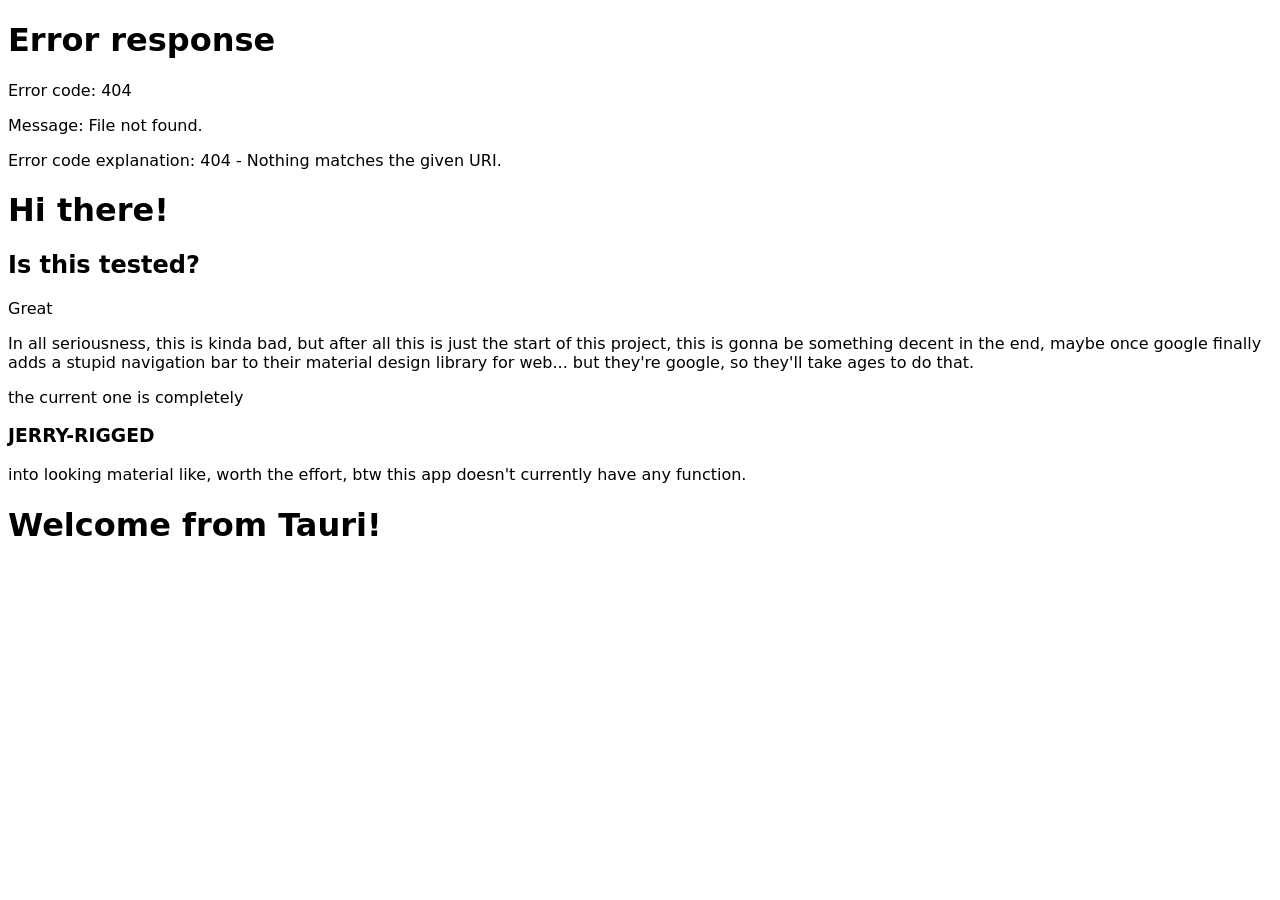
==== ui/index.html @ 96e8c99d "Add backend functionality." ====
<!DOCTYPE html>
<html lang="en">
  <head>
    <script type="module" src="./js/material.js"></script>
    <script src="./js/bundle.js"></script>
    <link rel="stylesheet" href="./css/index.css">
    <style>
      :root {
        font-family: 'Roboto', system-ui, sans-serif;
      }
    </style>
    <meta charset="UTF-8" />
    <meta name="viewport" content="width=device-width, initial-scale=1.0" />
    <title>Document</title>
  </head>
  <body class="md-body">
    <div id="include-nav"></div>
    <script>
      const contentContainer = document.getElementById('include-nav');
      fetch('nav.html')
        .then(response => response.text())
        .then(data => {
          contentContainer.innerHTML = data;
        })
        .catch(error => {
          console.error(error); // Handle any errors during fetching
        });
    </script>
    <div class="main">
      <h1>Hi there!</h1>
      <h2>Is this tested?</h2>
      <md-checkbox></md-checkbox>
      <md-filled-button>Great</md-filled-button>
      <p>In all seriousness, this is kinda bad, but after all this is just the start of this project, this is gonna be something decent in the end, maybe once google finally adds a stupid navigation bar to their material design library for web... but they're google, so they'll take ages to do that.
      <p>the current one is completely <h3>JERRY-RIGGED</h3> into looking material like, worth the effort, btw this app doesn't currently have any function.</p>
    </div>
    <div class="main">
    <h1 id="header">Welcome from Tauri!</h1>
    <script>
      // access the pre-bundled global API functions
      const { invoke } = window.__TAURI__.tauri

      // now we can call our Command!
      // You will see "Welcome from Tauri" replaced
      // by "Hello, World!"!
      invoke('greet', { name: 'Worm' })
        // `invoke` returns a Promise
        .then((response) => {
          window.header.innerHTML = response
        })
    </script>
    </div>
  </body>
</html>
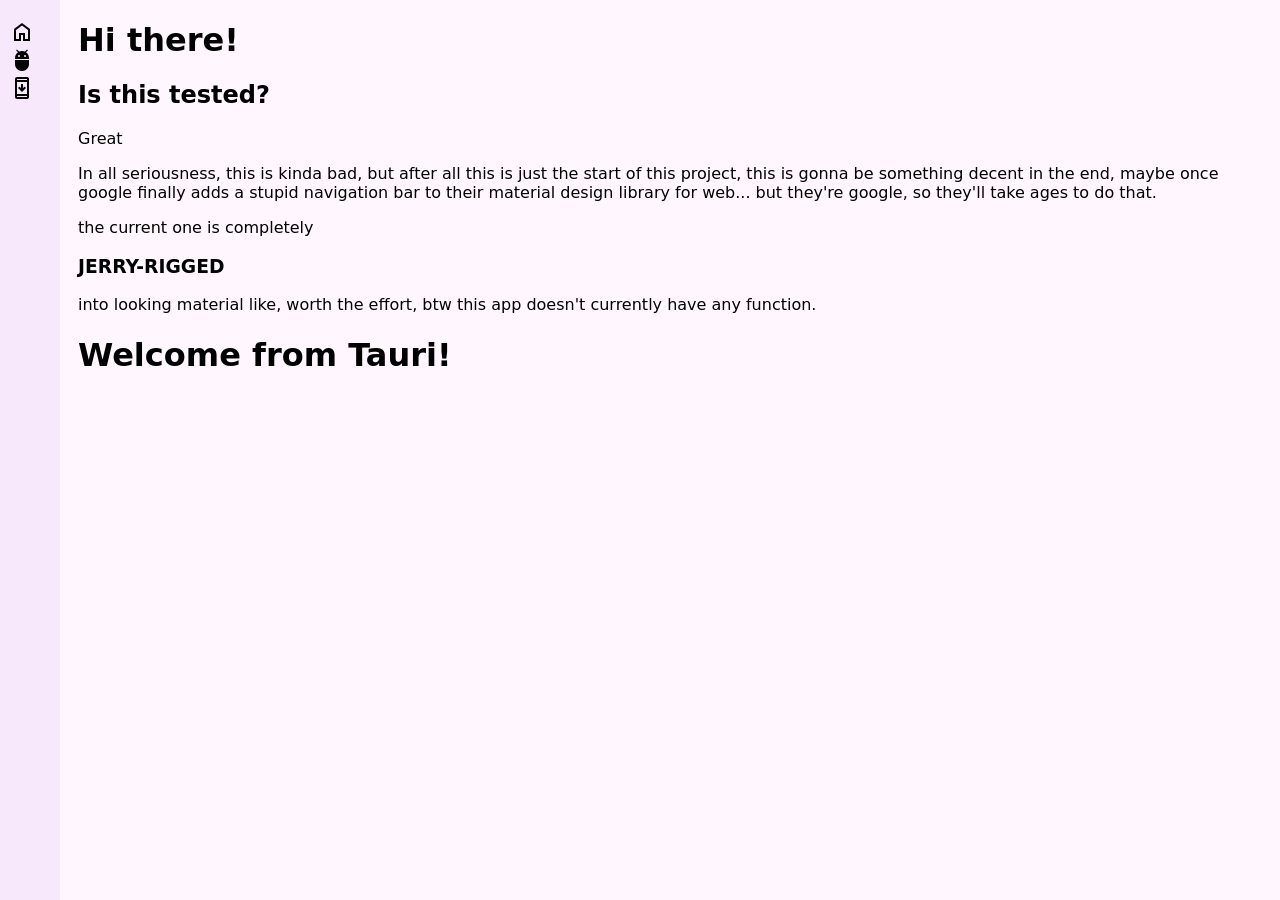
==== commit d6c50aea: "Merge branch 'master' of github.com:ElliotRipa/Sidekick" ====
--- a/ui/index.html
+++ b/ui/index.html
@@ -4,6 +4,7 @@
     <script type="module" src="./js/material.js"></script>
     <script src="./js/bundle.js"></script>
     <link rel="stylesheet" href="./css/index.css">
+    <link rel="stylesheet" href="https://fonts.googleapis.com/css2?family=Material+Symbols+Outlined:opsz,wght,FILL,GRAD@24,400,0,0" />
     <style>
       :root {
         font-family: 'Roboto', system-ui, sans-serif;
@@ -16,15 +17,29 @@
   <body class="md-body">
     <div id="include-nav"></div>
     <script>
-      const contentContainer = document.getElementById('include-nav');
-      fetch('nav.html')
+document.addEventListener('DOMContentLoaded', function() {
+    const contentContainer = document.getElementById('include-nav');
+
+    fetch('nav.html')
         .then(response => response.text())
         .then(data => {
-          contentContainer.innerHTML = data;
+            contentContainer.innerHTML = data;
+            executeScripts(contentContainer); // Execute scripts
         })
         .catch(error => {
-          console.error(error); // Handle any errors during fetching
+            console.error('Error fetching nav.html:', error);
         });
+});
+
+// Function to execute scripts within an element
+function executeScripts(container) {
+    const scriptElements = container.querySelectorAll('script');
+    scriptElements.forEach(script => {
+        const newScript = document.createElement('script');
+        newScript.textContent = script.textContent;
+        container.appendChild(newScript);
+    });
+}
     </script>
     <div class="main">
       <h1>Hi there!</h1>
@@ -32,7 +47,7 @@
       <md-checkbox></md-checkbox>
       <md-filled-button>Great</md-filled-button>
       <p>In all seriousness, this is kinda bad, but after all this is just the start of this project, this is gonna be something decent in the end, maybe once google finally adds a stupid navigation bar to their material design library for web... but they're google, so they'll take ages to do that.
-      <p>the current one is completely <h3>JERRY-RIGGED</h3> into looking material like, worth the effort, btw this app doesn't currently have any function.</p>
+      </p>the current one is completely <h3>JERRY-RIGGED</h3> into looking material like, worth the effort, btw this app doesn't currently have any function.</p>
     </div>
     <div class="main">
     <h1 id="header">Welcome from Tauri!</h1>
--- a/ui/css/index.css
+++ b/ui/css/index.css
@@ -0,0 +1,30 @@
+
+/* The jerry-rigged material-design like sidebar menu */
+.sidenav {
+  height: 100%;
+  width: 60px;
+  position: fixed;
+  z-index: 1;
+  top: 0;
+  left: 0;
+  background-color: #f7e9fb;
+  overflow-x: hidden;
+  padding-top: 20px;
+}
+
+/* Material button paddings */
+.sidenav-button {
+  padding: 0px 10px 10px 10px;
+}
+
+/* Style page content */
+.main {
+  margin-left: 60px;
+  padding: 0px 10px;
+  background-color: #fff7fd;
+}
+
+/* HTML body coloring */
+.md-body {
+  background-color: #fff7fd;
+}
